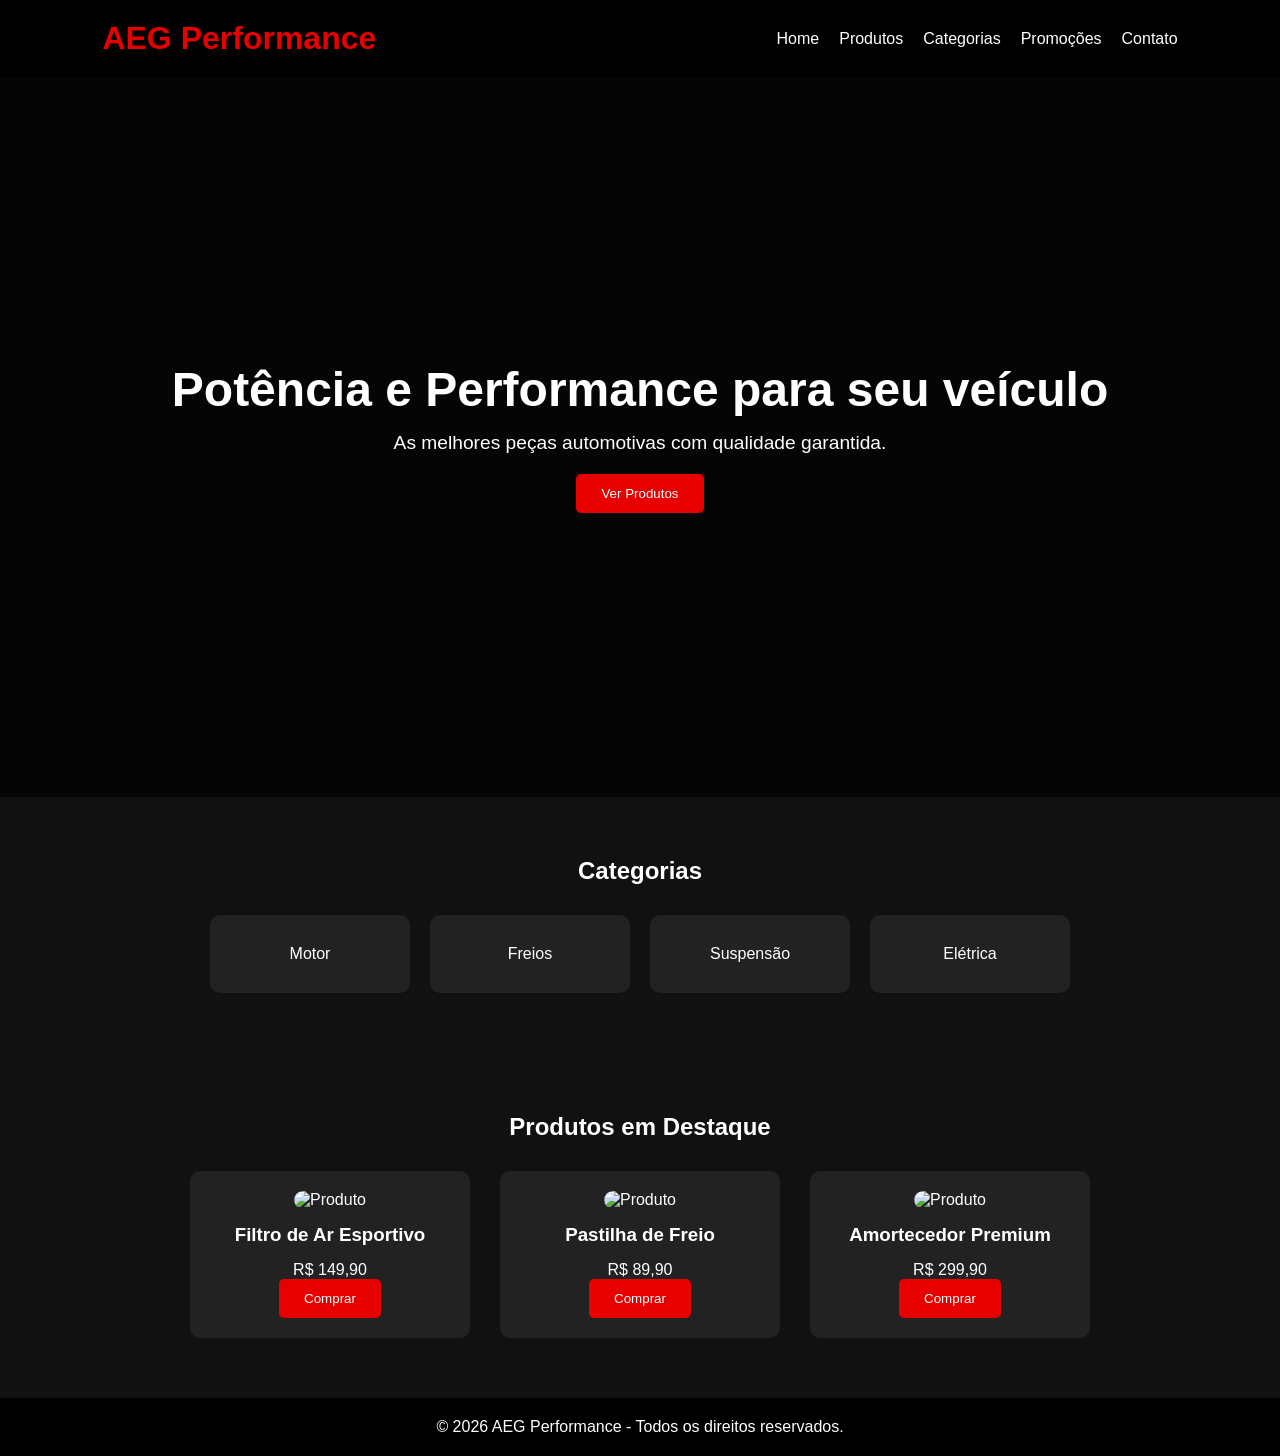
==== index.html @ c1ceb8bd "Primeira versão do site AEG perfomance" ====
<!DOCTYPE html>
<html lang="pt-BR">

<head>
    <meta charset="UTF-8">
    <meta name="viewport" content="width=device-width, initial-scale=1.0">
    <title>AEG Performance</title>

    <link rel="stylesheet" href="css/style.css">
</head>

<body>

    <!-- Cabeçalho -->
    <header>
        <div class="logo">
            <h1>AEG Performance</h1>
        </div>

        <nav>
            <ul>
                <li><a href="#">Home</a></li>
                <li><a href="#">Produtos</a></li>
                <li><a href="#">Categorias</a></li>
                <li><a href="#">Promoções</a></li>
                <li><a href="#">Contato</a></li>
            </ul>
        </nav>
    </header>

    <!-- Banner -->
    <section class="banner">
        <div class="banner-content">
            <h2>Potência e Performance para seu veículo</h2>
            <p>As melhores peças automotivas com qualidade garantida.</p>
            <button>Ver Produtos</button>
        </div>
    </section>

    <!-- Categorias -->
    <section class="categorias">
        <h2>Categorias</h2>

        <div class="cards">
            <div class="card">Motor</div>
            <div class="card">Freios</div>
            <div class="card">Suspensão</div>
            <div class="card">Elétrica</div>
        </div>
    </section>

    <!-- Produtos -->
    <section class="produtos">
        <h2>Produtos em Destaque</h2>

        <div class="produtos-grid">

            <div class="produto">
                <img src="https://via.placeholder.com/250" alt="Produto">
                <h3>Filtro de Ar Esportivo</h3>
                <p>R$ 149,90</p>
                <button>Comprar</button>
            </div>

            <div class="produto">
                <img src="https://via.placeholder.com/250" alt="Produto">
                <h3>Pastilha de Freio</h3>
                <p>R$ 89,90</p>
                <button>Comprar</button>
            </div>

            <div class="produto">
                <img src="https://via.placeholder.com/250" alt="Produto">
                <h3>Amortecedor Premium</h3>
                <p>R$ 299,90</p>
                <button>Comprar</button>
            </div>

        </div>
    </section>

    <!-- Rodapé -->
    <footer>
        <p>&copy; 2026 AEG Performance - Todos os direitos reservados.</p>
    </footer>

    <script src="js/script.js"></script>

</body>

</html>
---- css/style.css ----
*{
    margin:0;
    padding:0;
    box-sizing:border-box;
}

body{
    font-family:Arial, Helvetica, sans-serif;
    background:#111;
    color:#fff;
}

header{
    display:flex;
    justify-content:space-between;
    align-items:center;
    padding:20px 8%;
    background:#000;
}

.logo h1{
    color:#e60000;
}

nav ul{
    display:flex;
    list-style:none;
    gap:20px;
}

nav a{
    color:white;
    text-decoration:none;
    transition:0.3s;
}

nav a:hover{
    color:#e60000;
}

.banner{
    height:80vh;
    display:flex;
    justify-content:center;
    align-items:center;
    text-align:center;

    background:
    linear-gradient(rgba(0,0,0,.7),
    rgba(0,0,0,.7)),
    url('https://images.unsplash.com/photo-1492144534655-ae79c964c9d7?w=1600');
    
    background-size:cover;
    background-position:center;
}

.banner-content h2{
    font-size:3rem;
    margin-bottom:15px;
}

.banner-content p{
    font-size:1.2rem;
    margin-bottom:20px;
}

button{
    padding:12px 25px;
    border:none;
    background:#e60000;
    color:white;
    cursor:pointer;
    border-radius:5px;
    transition:0.3s;
}

button:hover{
    background:#ff2d2d;
}

.categorias,
.produtos{
    padding:60px 8%;
}

.categorias h2,
.produtos h2{
    text-align:center;
    margin-bottom:30px;
}

.cards{
    display:flex;
    gap:20px;
    justify-content:center;
    flex-wrap:wrap;
}

.card{
    background:#222;
    padding:30px;
    width:200px;
    text-align:center;
    border-radius:10px;
}

.produtos-grid{
    display:flex;
    gap:30px;
    justify-content:center;
    flex-wrap:wrap;
}

.produto{
    background:#222;
    padding:20px;
    border-radius:10px;
    width:280px;
    text-align:center;
}

.produto img{
    width:100%;
    border-radius:10px;
}

.produto h3{
    margin:15px 0;
}

footer{
    text-align:center;
    padding:20px;
    background:#000;
}
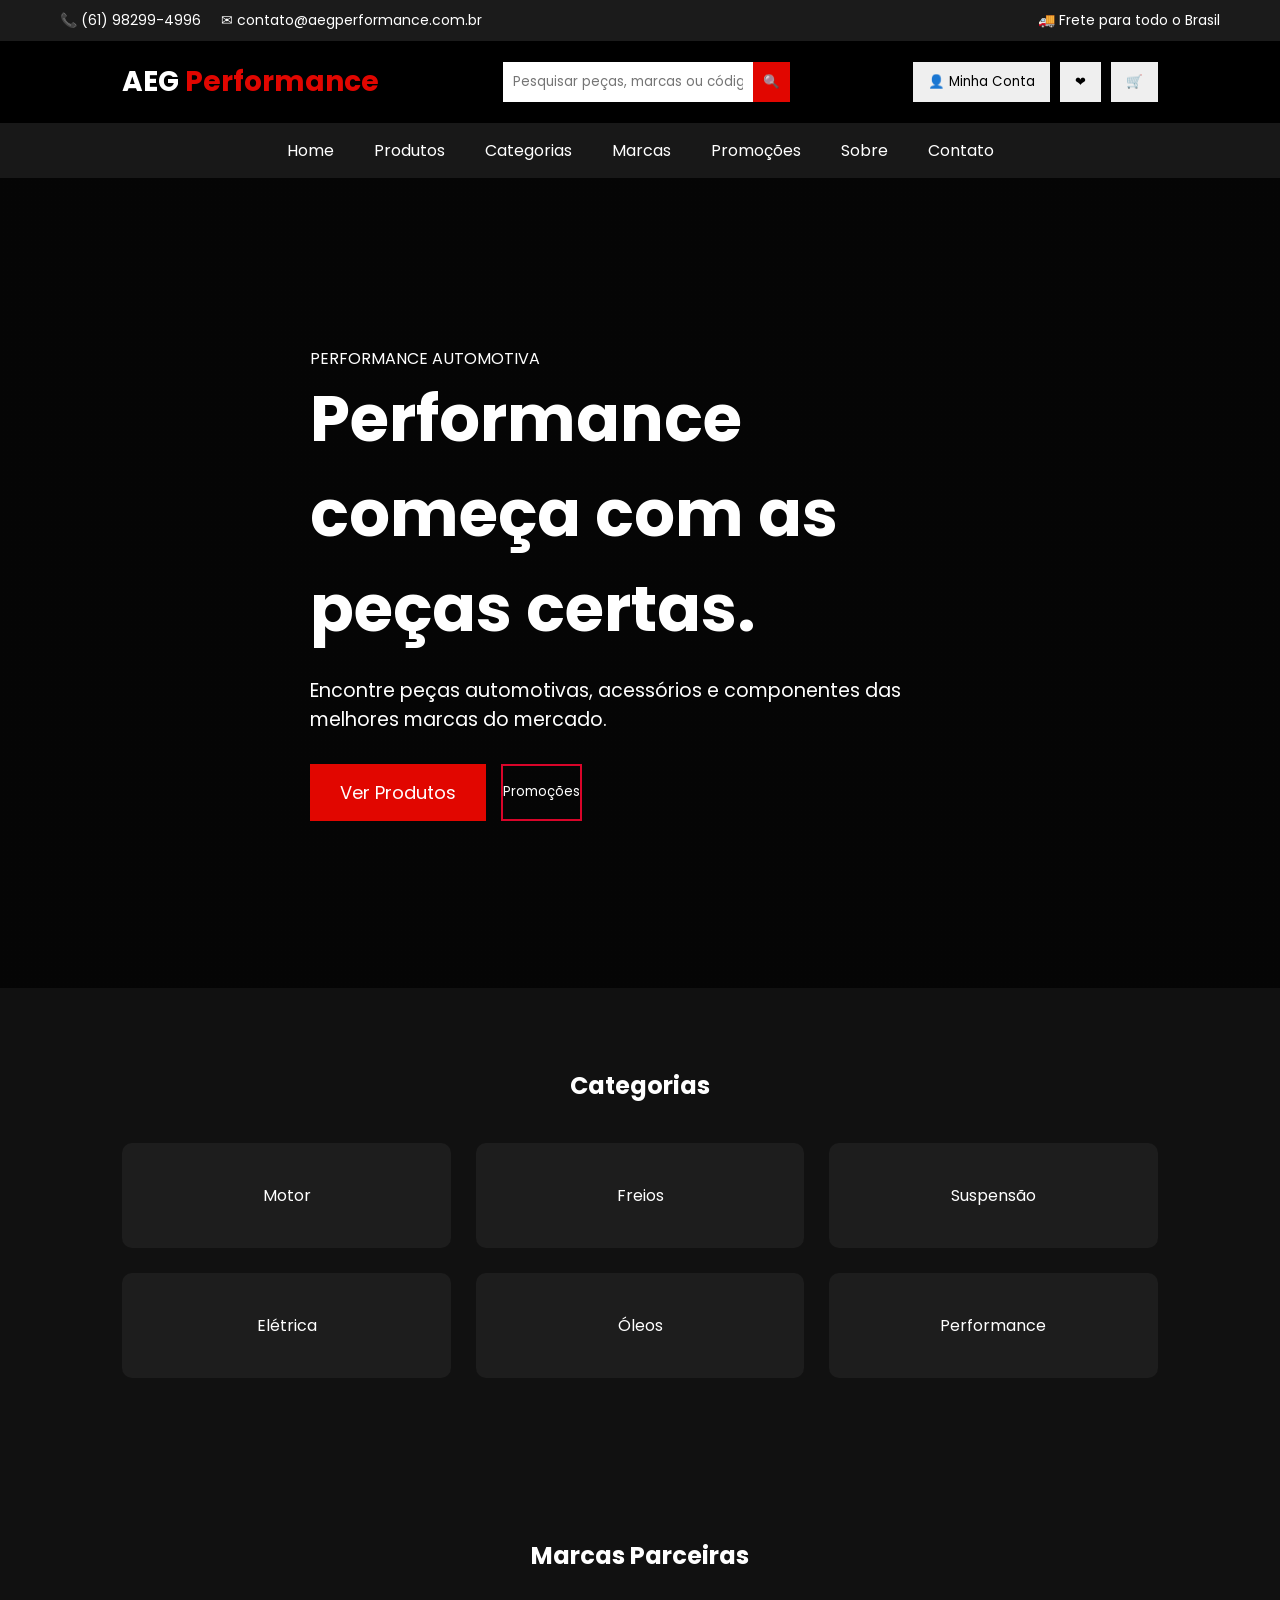
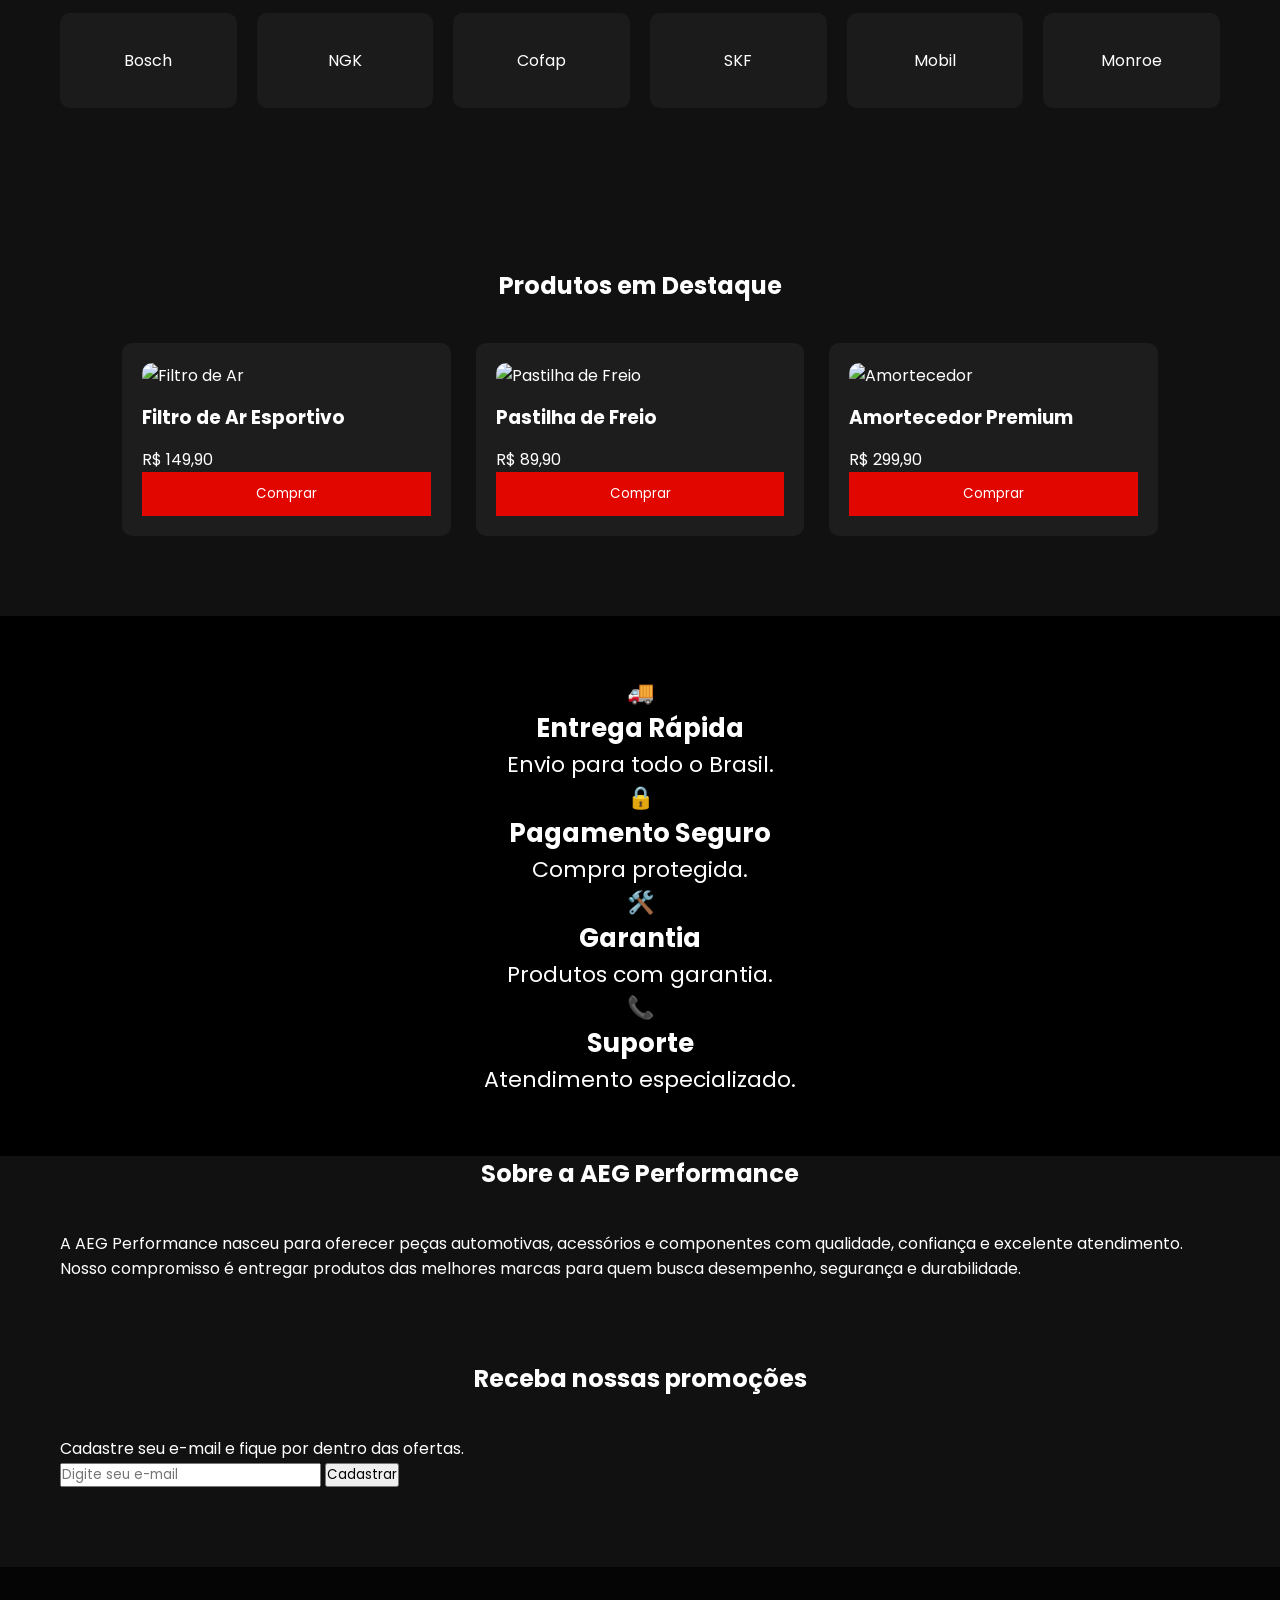
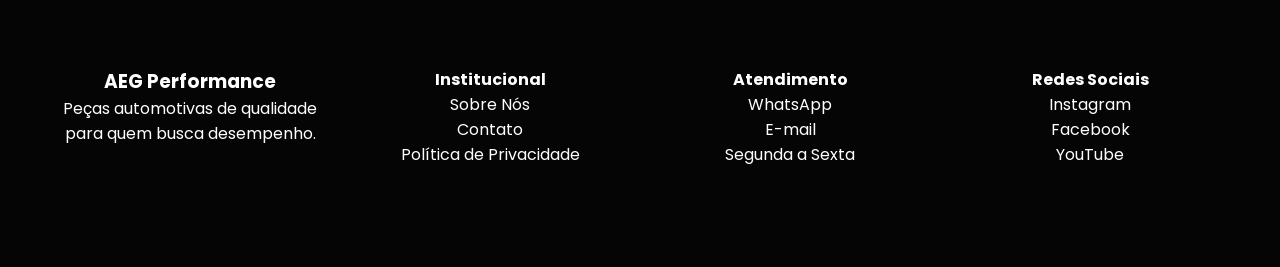
==== commit fcf6bc12: "Cria layout profissional da página inicial" ====
--- a/index.html
+++ b/index.html
@@ -4,84 +4,409 @@
 <head>
     <meta charset="UTF-8">
     <meta name="viewport" content="width=device-width, initial-scale=1.0">
+
     <title>AEG Performance</title>
 
     <link rel="stylesheet" href="css/style.css">
+
+    <!-- Fonte -->
+    <link rel="preconnect" href="https://fonts.googleapis.com">
+    <link rel="preconnect" href="https://fonts.gstatic.com" crossorigin>
+    <link href="https://fonts.googleapis.com/css2?family=Poppins:wght@300;400;500;600;700&display=swap"
+        rel="stylesheet">
 </head>
 
 <body>
 
-    <!-- Cabeçalho -->
+    <!-- ================= TOP BAR ================= -->
+
+    <div class="top-bar">
+
+        <div class="container">
+
+            <div class="top-left">
+                <span>📞 (61) 98299-4996</span>
+                <span>✉ contato@aegperformance.com.br</span>
+            </div>
+
+            <div class="top-right">
+                <span>🚚 Frete para todo o Brasil</span>
+            </div>
+
+        </div>
+
+    </div>
+
+    <!-- ================= HEADER ================= -->
+
     <header>
-        <div class="logo">
-            <h1>AEG Performance</h1>
-        </div>
-
-        <nav>
+
+        <div class="container header-content">
+
+            <div class="logo">
+                AEG <span>Performance</span>
+            </div>
+
+            <div class="search-box">
+
+                <input type="text" placeholder="Pesquisar peças, marcas ou códigos...">
+
+                <button>🔍</button>
+
+            </div>
+
+            <div class="actions">
+
+                <button class="login">
+                    👤 Minha Conta
+                </button>
+
+                <button class="favorites">
+                    ❤
+                </button>
+
+                <button class="cart">
+                    🛒
+                </button>
+
+            </div>
+
+        </div>
+
+    </header>
+
+    <!-- ================= MENU ================= -->
+
+    <nav class="navbar">
+
+        <div class="container">
+
             <ul>
+
                 <li><a href="#">Home</a></li>
                 <li><a href="#">Produtos</a></li>
                 <li><a href="#">Categorias</a></li>
+                <li><a href="#">Marcas</a></li>
                 <li><a href="#">Promoções</a></li>
+                <li><a href="#">Sobre</a></li>
                 <li><a href="#">Contato</a></li>
+
             </ul>
-        </nav>
-    </header>
-
-    <!-- Banner -->
-    <section class="banner">
-        <div class="banner-content">
-            <h2>Potência e Performance para seu veículo</h2>
-            <p>As melhores peças automotivas com qualidade garantida.</p>
-            <button>Ver Produtos</button>
-        </div>
-    </section>
-
-    <!-- Categorias -->
-    <section class="categorias">
-        <h2>Categorias</h2>
-
-        <div class="cards">
-            <div class="card">Motor</div>
-            <div class="card">Freios</div>
-            <div class="card">Suspensão</div>
-            <div class="card">Elétrica</div>
-        </div>
-    </section>
-
-    <!-- Produtos -->
-    <section class="produtos">
-        <h2>Produtos em Destaque</h2>
-
-        <div class="produtos-grid">
-
-            <div class="produto">
-                <img src="https://via.placeholder.com/250" alt="Produto">
-                <h3>Filtro de Ar Esportivo</h3>
-                <p>R$ 149,90</p>
-                <button>Comprar</button>
-            </div>
-
-            <div class="produto">
-                <img src="https://via.placeholder.com/250" alt="Produto">
-                <h3>Pastilha de Freio</h3>
-                <p>R$ 89,90</p>
-                <button>Comprar</button>
-            </div>
-
-            <div class="produto">
-                <img src="https://via.placeholder.com/250" alt="Produto">
-                <h3>Amortecedor Premium</h3>
-                <p>R$ 299,90</p>
-                <button>Comprar</button>
-            </div>
-
-        </div>
-    </section>
-
-    <!-- Rodapé -->
+
+        </div>
+
+    </nav>
+
+    <!-- ================= HERO ================= -->
+
+    <section class="hero">
+
+        <div class="container hero-content">
+
+            <span class="tag">
+                PERFORMANCE AUTOMOTIVA
+            </span>
+
+            <h1>
+                Performance começa com as peças certas.
+            </h1>
+
+            <p>
+
+                Encontre peças automotivas, acessórios e componentes
+                das melhores marcas do mercado.
+
+            </p>
+
+            <div class="hero-buttons">
+
+                <button class="btn-primary">
+                    Ver Produtos
+                </button>
+
+                <button class="btn-secondary">
+                    Promoções
+                </button>
+
+            </div>
+
+        </div>
+
+    </section>
+
+    <!-- ================= CATEGORIAS ================= -->
+
+    <section class="categories">
+
+        <div class="container">
+
+            <h2>Categorias</h2>
+
+            <div class="category-grid">
+
+                <div class="category-card">Motor</div>
+
+                <div class="category-card">Freios</div>
+
+                <div class="category-card">Suspensão</div>
+
+                <div class="category-card">Elétrica</div>
+
+                <div class="category-card">Óleos</div>
+
+                <div class="category-card">Performance</div>
+
+            </div>
+
+        </div>
+
+    </section>
+
+    <!-- ================= MARCAS ================= -->
+
+    <section class="brands">
+
+        <div class="container">
+
+            <h2>Marcas Parceiras</h2>
+
+            <div class="brand-grid">
+
+                <div class="brand">Bosch</div>
+
+                <div class="brand">NGK</div>
+
+                <div class="brand">Cofap</div>
+
+                <div class="brand">SKF</div>
+
+                <div class="brand">Mobil</div>
+
+                <div class="brand">Monroe</div>
+
+            </div>
+
+        </div>
+
+    </section>
+
+    <!-- ================= PRODUTOS ================= -->
+
+    <section class="products">
+
+        <div class="container">
+
+            <h2>Produtos em Destaque</h2>
+
+            <div class="product-grid">
+
+                <div class="product-card">
+
+                    <img src="img/products/filtro-ar.jpg" alt="Filtro de Ar">
+
+                    <h3>Filtro de Ar Esportivo</h3>
+
+                    <p class="price">
+                        R$ 149,90
+                    </p>
+
+                    <button>
+                        Comprar
+                    </button>
+
+                </div>
+
+                <div class="product-card">
+
+                    <img src="img/products/pastilha-freio.jpg" alt="Pastilha de Freio">
+
+                    <h3>Pastilha de Freio</h3>
+
+                    <p class="price">
+                        R$ 89,90
+                    </p>
+
+                    <button>
+                        Comprar
+                    </button>
+
+                </div>
+
+                <div class="product-card">
+
+                    <img src="img/products/amortecedor.jpg" alt="Amortecedor">
+
+                    <h3>Amortecedor Premium</h3>
+
+                    <p class="price">
+                        R$ 299,90
+                    </p>
+
+                    <button>
+                        Comprar
+                    </button>
+
+                </div>
+
+            </div>
+
+        </div>
+
+    </section>
+
+    <!-- ================= BENEFÍCIOS ================= -->
+
+    <section class="benefits">
+
+        <div class="container">
+
+            <div class="benefit">
+
+                🚚
+
+                <h3>Entrega Rápida</h3>
+
+                <p>Envio para todo o Brasil.</p>
+
+            </div>
+
+            <div class="benefit">
+
+                🔒
+
+                <h3>Pagamento Seguro</h3>
+
+                <p>Compra protegida.</p>
+
+            </div>
+
+            <div class="benefit">
+
+                🛠️
+
+                <h3>Garantia</h3>
+
+                <p>Produtos com garantia.</p>
+
+            </div>
+
+            <div class="benefit">
+
+                📞
+
+                <h3>Suporte</h3>
+
+                <p>Atendimento especializado.</p>
+
+            </div>
+
+        </div>
+
+    </section>
+
+    <!-- ================= SOBRE ================= -->
+
+    <section class="sobre">
+
+        <div class="container">
+
+            <h2>Sobre a AEG Performance</h2>
+
+            <p>
+
+                A AEG Performance nasceu para oferecer peças automotivas,
+                acessórios e componentes com qualidade, confiança e excelente
+                atendimento. Nosso compromisso é entregar produtos das melhores
+                marcas para quem busca desempenho, segurança e durabilidade.
+
+            </p>
+
+        </div>
+
+    </section>
+
+    <!-- ================= NEWSLETTER ================= -->
+
+    <section class="newsletter">
+
+        <div class="container">
+
+            <h2>Receba nossas promoções</h2>
+
+            <p>
+
+                Cadastre seu e-mail e fique por dentro das ofertas.
+
+            </p>
+
+            <form>
+
+                <input type="email" placeholder="Digite seu e-mail">
+
+                <button>
+                    Cadastrar
+                </button>
+
+            </form>
+
+        </div>
+
+    </section>
+
+    <!-- ================= FOOTER ================= -->
+
     <footer>
-        <p>&copy; 2026 AEG Performance - Todos os direitos reservados.</p>
+
+        <div class="container footer-grid">
+
+            <div>
+
+                <h3>AEG Performance</h3>
+
+                <p>
+                    Peças automotivas de qualidade para quem busca desempenho.
+                </p>
+
+            </div>
+
+            <div>
+
+                <h4>Institucional</h4>
+
+                <p>Sobre Nós</p>
+
+                <p>Contato</p>
+
+                <p>Política de Privacidade</p>
+
+            </div>
+
+            <div>
+
+                <h4>Atendimento</h4>
+
+                <p>WhatsApp</p>
+
+                <p>E-mail</p>
+
+                <p>Segunda a Sexta</p>
+
+            </div>
+
+            <div>
+
+                <h4>Redes Sociais</h4>
+
+                <p>Instagram</p>
+
+                <p>Facebook</p>
+
+                <p>YouTube</p>
+
+            </div>
+
+        </div>
+
     </footer>
 
     <script src="js/script.js"></script>
--- a/css/style.css
+++ b/css/style.css
@@ -1,135 +1,276 @@
-*{
-    margin:0;
-    padding:0;
-    box-sizing:border-box;
-}
-
-body{
-    font-family:Arial, Helvetica, sans-serif;
-    background:#111;
+.container{
+    width:100%;
+    max-width:1200px;
+    margin:0 auto;
+    padding:0 20px;
+}
+
+.top-bar{
+    background:#1b1b1b;
     color:#fff;
-}
-
-header{
+    font-size:14px;
+}
+
+.top-bar .container{
     display:flex;
     justify-content:space-between;
     align-items:center;
-    padding:20px 8%;
-    background:#000;
-}
-
-.logo h1{
-    color:#e60000;
-}
-
-nav ul{
-    display:flex;
+    padding:10px 20px;
+}
+
+.top-left,
+.top-right{
+    display:flex;
+    gap:20px;
+}
+
+.header-content{
+    display:flex;
+    justify-content:space-between;
+    align-items:center;
+}
+
+.navbar{
+    background:#181818;
+}
+
+.navbar ul{
+    display:flex;
+    justify-content:center;
     list-style:none;
+    gap:40px;
+    padding:15px 0;
+}
+
+.navbar a{
+    color:#fff;
+    text-decoration:none;
+    transition:.3s;
+}
+
+.navbar a:hover{
+    color:#d90429;
+}
+
+.hero-buttons{
+    display:flex;
+    gap:15px;
+    margin-top:30px;
+}
+
+.btn-secondary{
+    background:transparent;
+    border:2px solid #d90429;
+    color:#fff;
+}
+
+.brands,
+.newsletter{
+    padding:80px 20px;
+}
+
+.brand-grid{
+    display:grid;
+    grid-template-columns:repeat(auto-fit,minmax(150px,1fr));
     gap:20px;
 }
 
-nav a{
-    color:white;
-    text-decoration:none;
-    transition:0.3s;
-}
-
-nav a:hover{
-    color:#e60000;
-}
-
-.banner{
-    height:80vh;
-    display:flex;
-    justify-content:center;
-    align-items:center;
-    text-align:center;
-
-    background:
-    linear-gradient(rgba(0,0,0,.7),
-    rgba(0,0,0,.7)),
-    url('https://images.unsplash.com/photo-1492144534655-ae79c964c9d7?w=1600');
-    
-    background-size:cover;
-    background-position:center;
-}
-
-.banner-content h2{
-    font-size:3rem;
-    margin-bottom:15px;
-}
-
-.banner-content p{
-    font-size:1.2rem;
-    margin-bottom:20px;
-}
-
-button{
-    padding:12px 25px;
-    border:none;
-    background:#e60000;
-    color:white;
-    cursor:pointer;
-    border-radius:5px;
-    transition:0.3s;
-}
-
-button:hover{
-    background:#ff2d2d;
-}
-
-.categorias,
-.produtos{
-    padding:60px 8%;
-}
-
-.categorias h2,
-.produtos h2{
-    text-align:center;
-    margin-bottom:30px;
-}
-
-.cards{
-    display:flex;
-    gap:20px;
-    justify-content:center;
-    flex-wrap:wrap;
-}
-
-.card{
-    background:#222;
-    padding:30px;
-    width:200px;
+.brand{
+    background:#1b1b1b;
+    padding:35px;
     text-align:center;
     border-radius:10px;
-}
-
-.produtos-grid{
-    display:flex;
-    gap:30px;
-    justify-content:center;
-    flex-wrap:wrap;
-}
-
-.produto{
-    background:#222;
-    padding:20px;
-    border-radius:10px;
-    width:280px;
-    text-align:center;
-}
-
-.produto img{
-    width:100%;
-    border-radius:10px;
-}
-
-.produto h3{
-    margin:15px 0;
+    transition:.3s;
+}
+
+.brand:hover{
+    transform:translateY(-5px);
+}
+
+.footer-grid{
+    display:grid;
+    grid-template-columns:repeat(auto-fit,minmax(220px,1fr));
+    gap:40px;
+    padding:60px 20px;
+}
+
+*{
+margin:0;
+padding:0;
+box-sizing:border-box;
+font-family:'Poppins',sans-serif;
+}
+
+body{
+background:#111;
+color:#fff;
+}
+
+header{
+display:flex;
+justify-content:space-between;
+align-items:center;
+padding:20px 8%;
+background:#000;
+position:sticky;
+top:0;
+z-index:1000;
+}
+
+.logo{
+font-size:28px;
+font-weight:700;
+}
+
+.logo span{
+color:#e10600;
+}
+
+.search-box{
+display:flex;
+}
+
+.search-box input{
+padding:10px;
+width:250px;
+border:none;
+outline:none;
+}
+
+.search-box button{
+padding:10px;
+background:#e10600;
+border:none;
+cursor:pointer;
+}
+
+nav ul{
+display:flex;
+list-style:none;
+gap:25px;
+}
+
+nav a{
+color:white;
+text-decoration:none;
+}
+
+.actions{
+display:flex;
+gap:10px;
+}
+
+.actions button{
+padding:10px 15px;
+border:none;
+cursor:pointer;
+}
+
+.hero{
+height:90vh;
+display:flex;
+align-items:center;
+padding:0 8%;
+
+background:
+linear-gradient(rgba(0,0,0,.7),rgba(0,0,0,.7)),
+url('https://images.unsplash.com/photo-1503376780353-7e6692767b70?w=1600');
+
+background-size:cover;
+background-position:center;
+}
+
+.hero-content{
+max-width:700px;
+}
+
+.hero h1{
+font-size:4rem;
+margin-bottom:20px;
+}
+
+.hero p{
+font-size:1.2rem;
+margin-bottom:30px;
+}
+
+.btn-primary{
+background:#e10600;
+padding:15px 30px;
+border:none;
+cursor:pointer;
+color:white;
+font-size:18px;
+}
+
+.categories,
+.products{
+padding:80px 8%;
+}
+
+h2{
+text-align:center;
+margin-bottom:40px;
+}
+
+.category-grid,
+.product-grid{
+display:grid;
+grid-template-columns:repeat(auto-fit,minmax(250px,1fr));
+gap:25px;
+}
+
+.category-card{
+background:#1d1d1d;
+padding:40px;
+text-align:center;
+border-radius:10px;
+transition:.3s;
+}
+
+.category-card:hover{
+transform:translateY(-5px);
+}
+
+.product-card{
+background:#1d1d1d;
+padding:20px;
+border-radius:10px;
+}
+
+.product-card img{
+width:100%;
+border-radius:10px;
+}
+
+.product-card h3{
+margin:15px 0;
+}
+
+.product-card button{
+width:100%;
+padding:12px;
+background:#e10600;
+border:none;
+color:white;
+cursor:pointer;
+}
+
+.benefits{
+padding:60px 8%;
+display:grid;
+grid-template-columns:repeat(auto-fit,minmax(200px,1fr));
+gap:20px;
+text-align:center;
+background:#000;
+}
+
+.benefit{
+font-size:22px;
 }
 
 footer{
-    text-align:center;
-    padding:20px;
-    background:#000;
+padding:40px;
+text-align:center;
+background:#050505;
 }
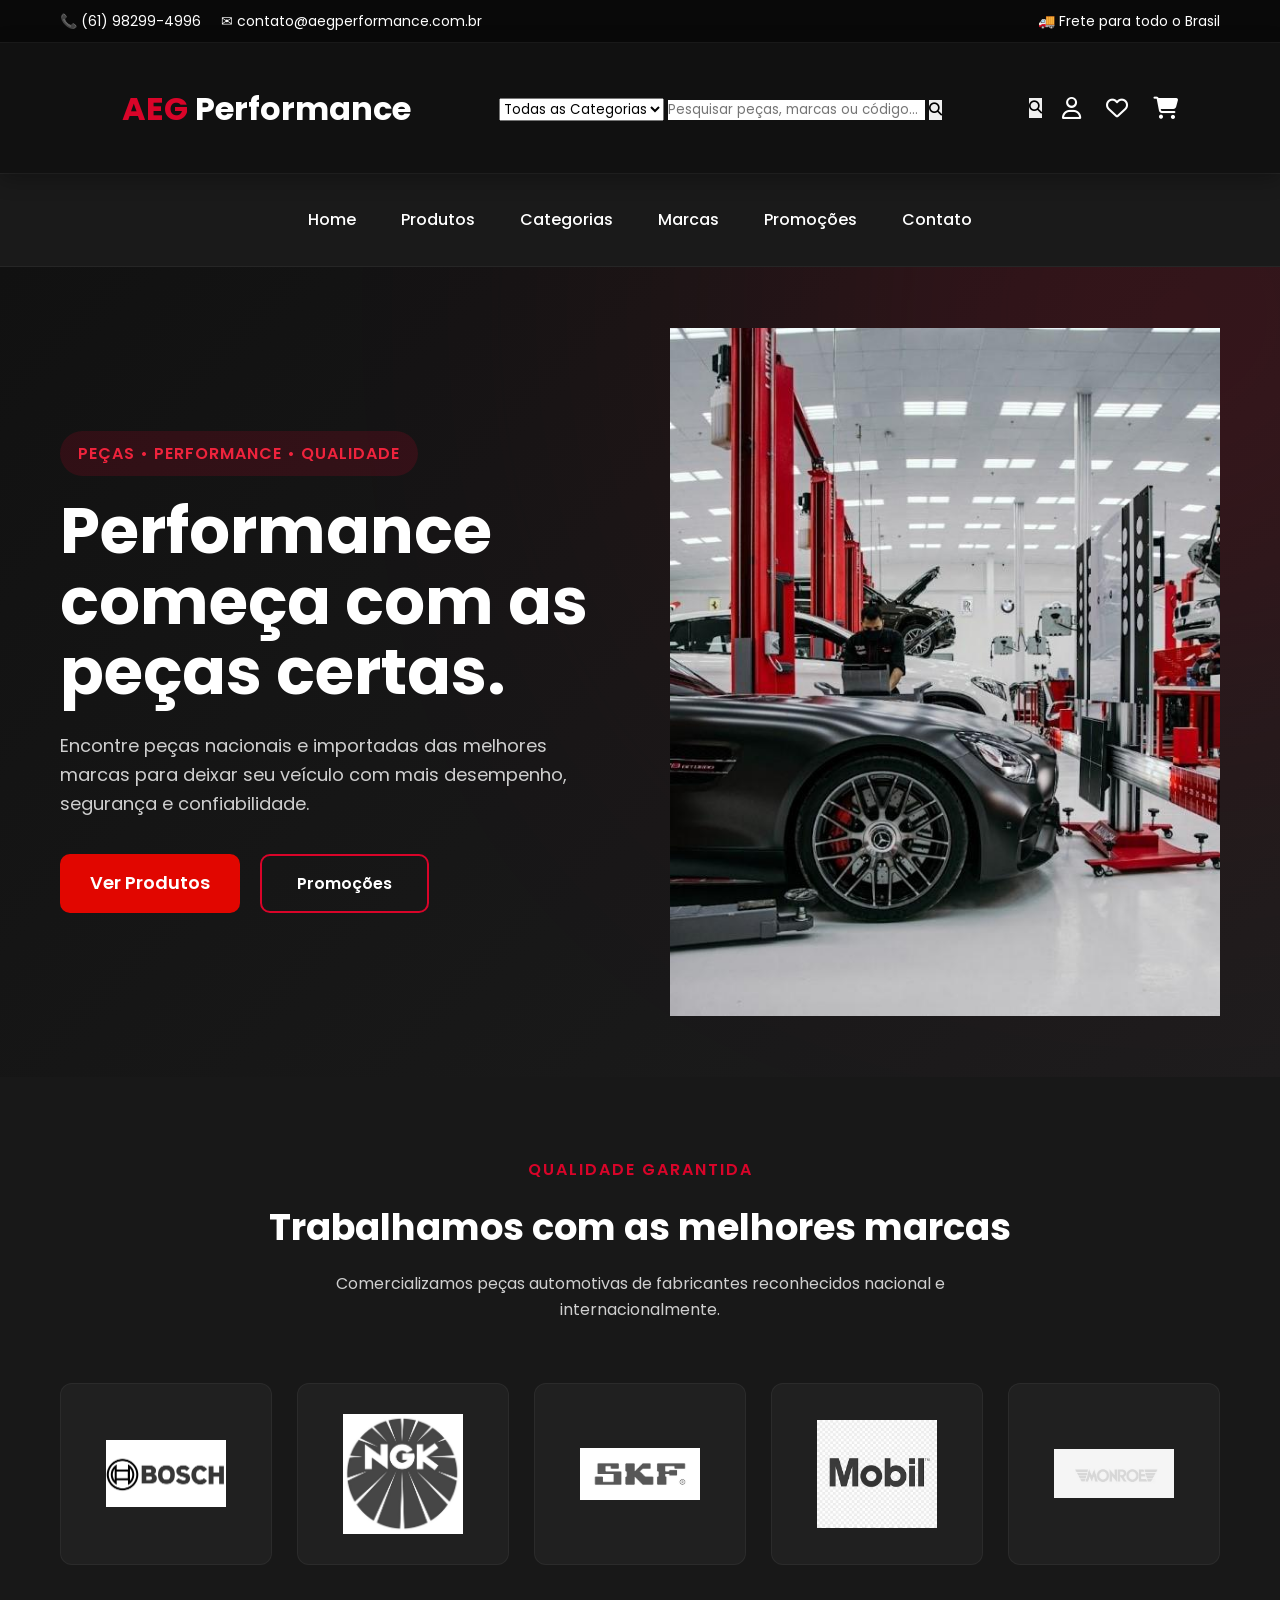
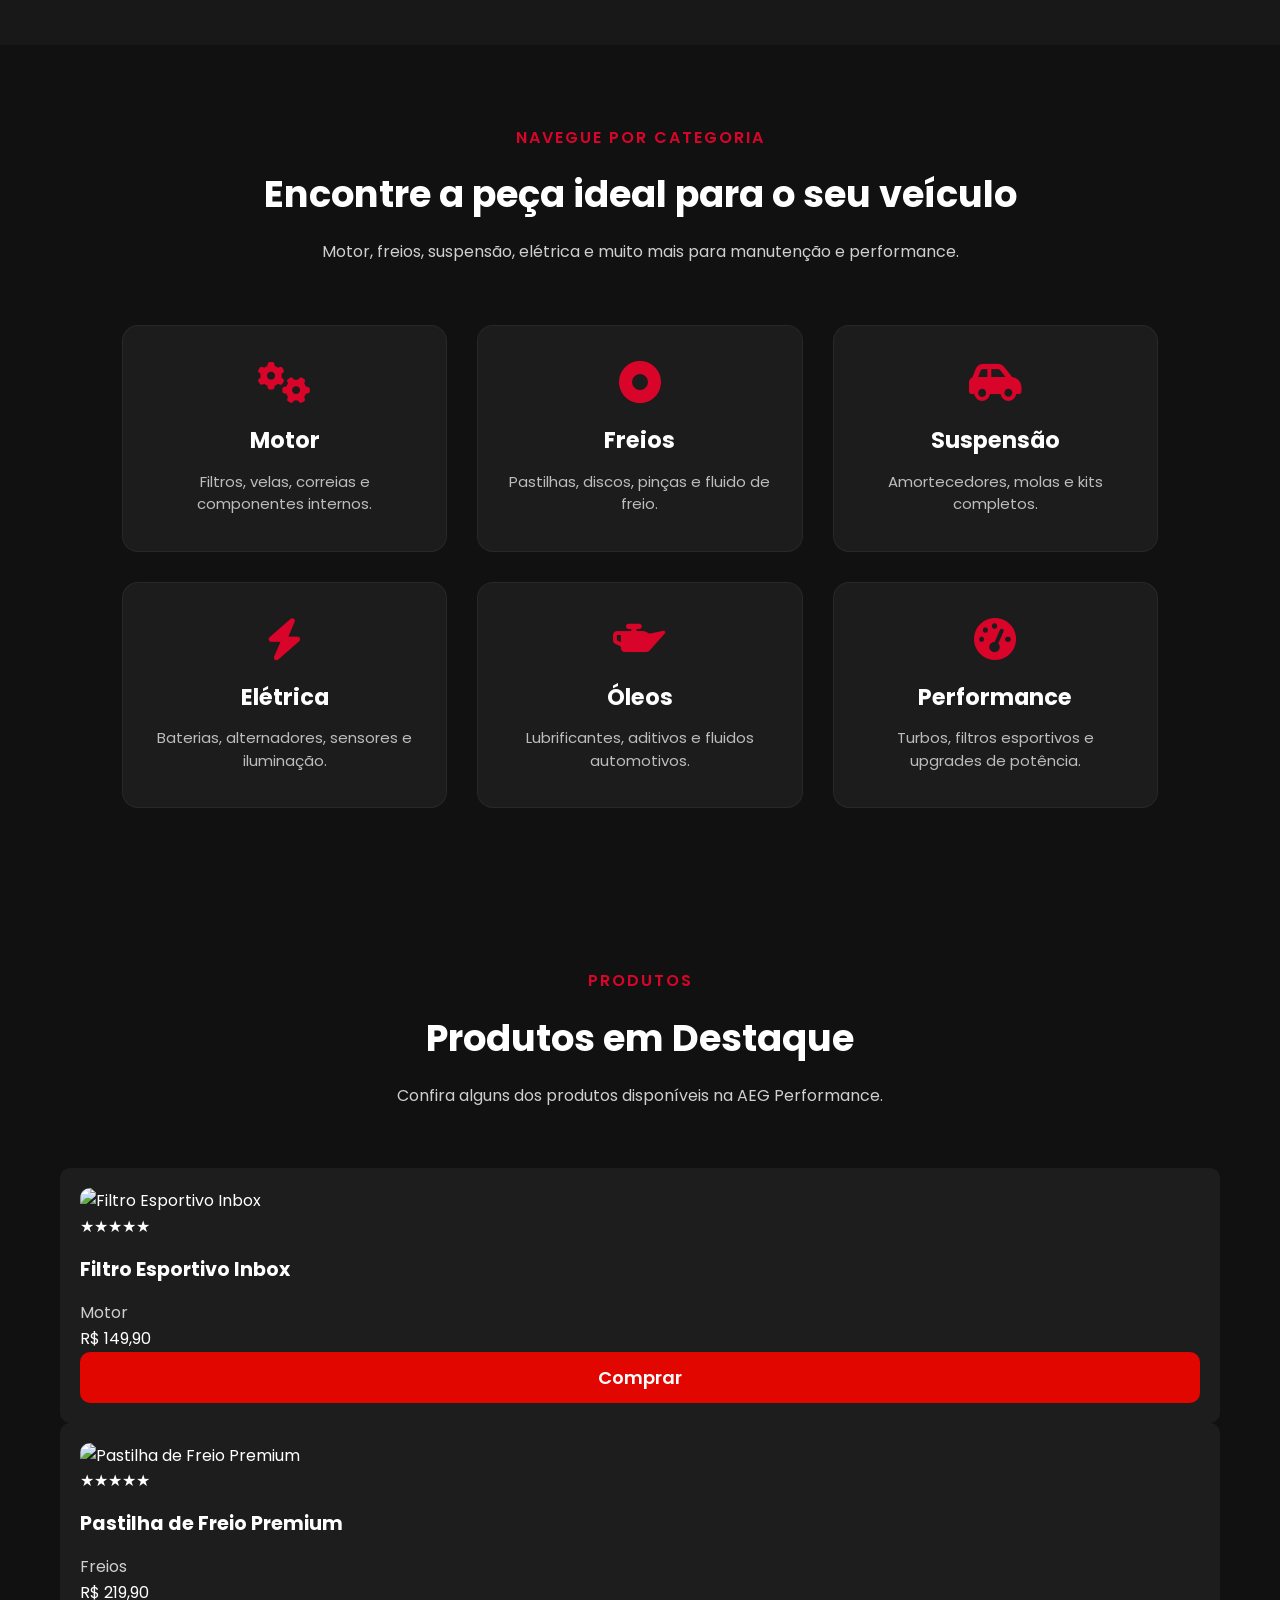
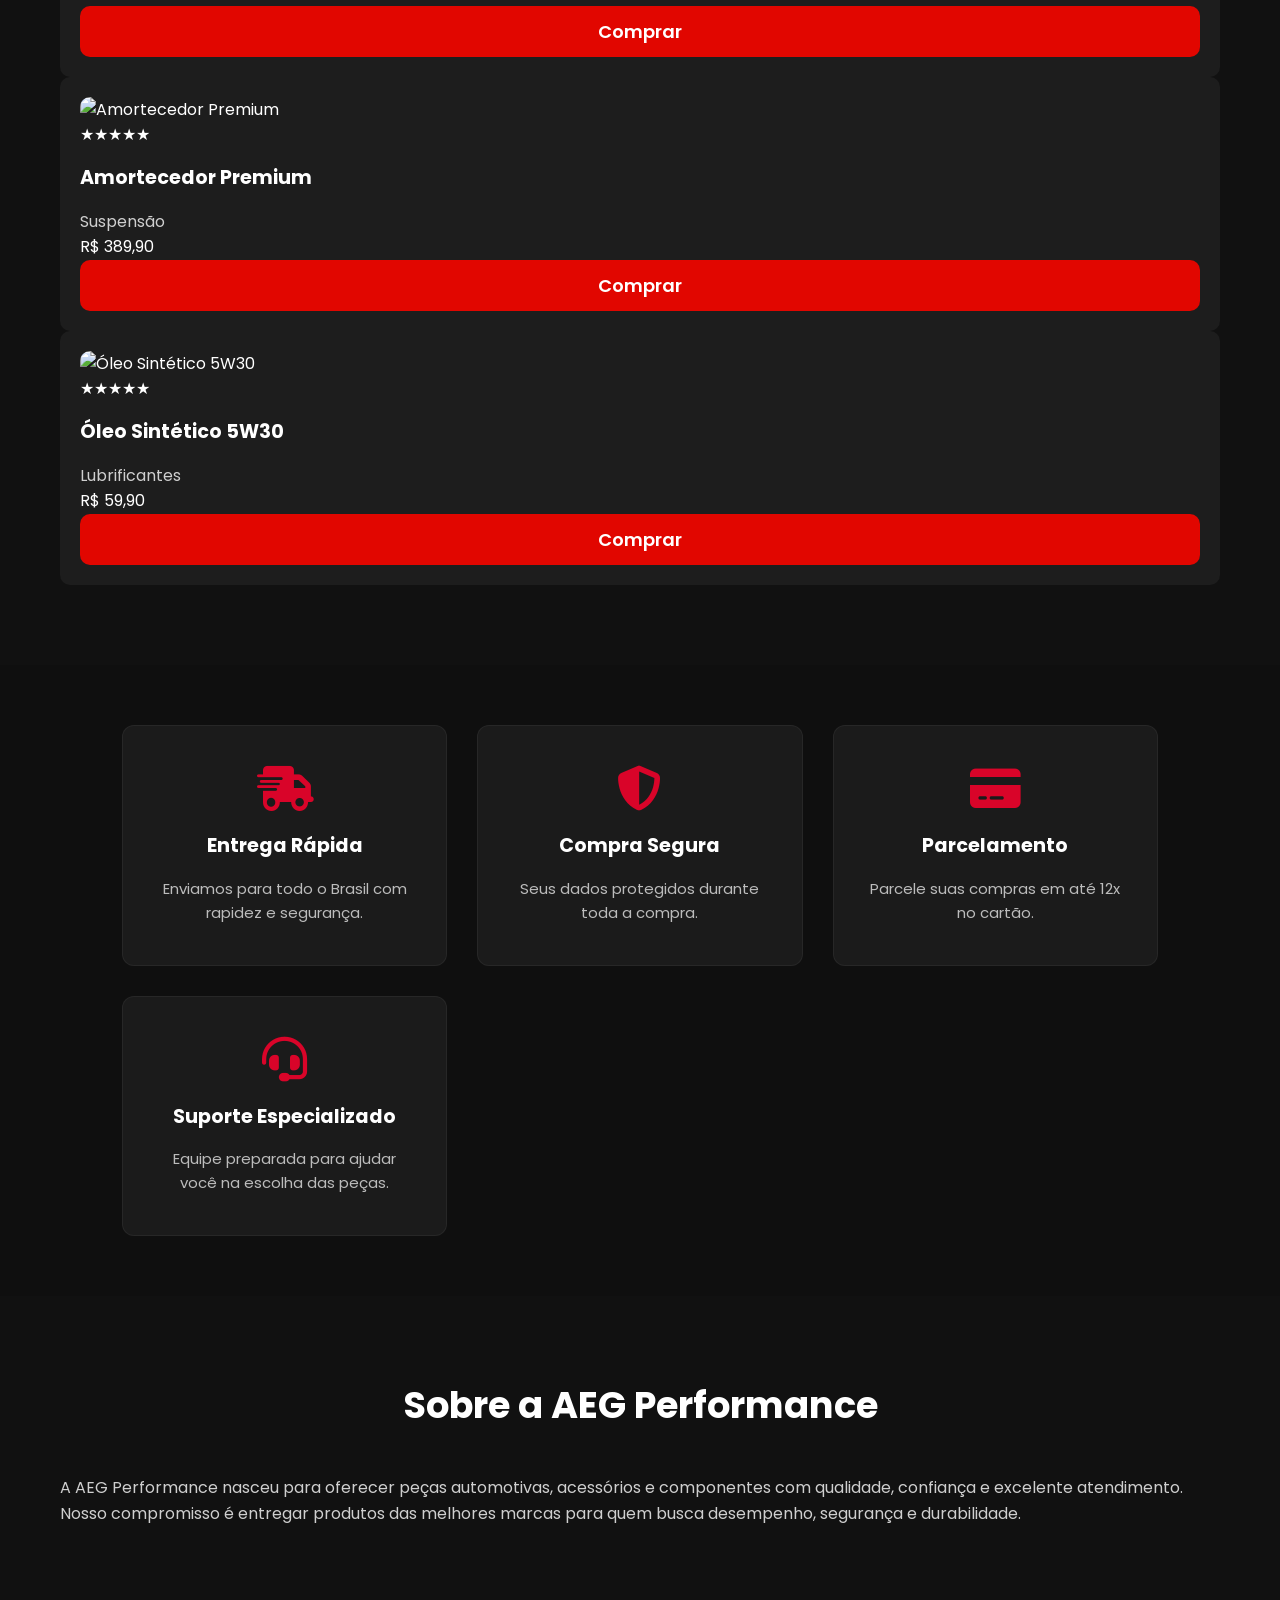
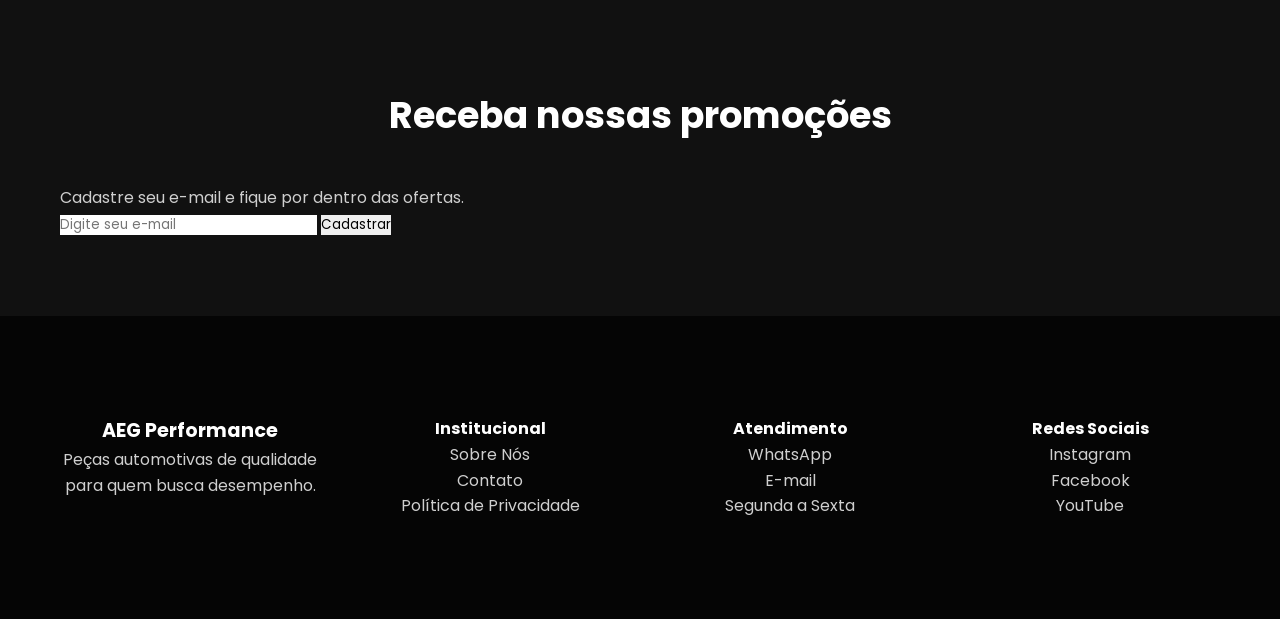
==== commit 30f51dee: "feat:implement admin product management" ====
--- a/index.html
+++ b/index.html
@@ -1,5 +1,9 @@
 <!DOCTYPE html>
 <html lang="pt-BR">
+    
+
+<link rel="stylesheet"
+href="https://cdnjs.cloudflare.com/ajax/libs/font-awesome/6.7.2/css/all.min.css">
 
 <head>
     <meta charset="UTF-8">
@@ -8,12 +12,17 @@
     <title>AEG Performance</title>
 
     <link rel="stylesheet" href="css/style.css">
+    <link rel="stylesheet" href="css/header.css">
+    <link rel="stylesheet" href="css/home.css">
+    <link rel="stylesheet" href="css/footer.css">
+    <link rel="stylesheet" href="css/responsive.css">
 
     <!-- Fonte -->
     <link rel="preconnect" href="https://fonts.googleapis.com">
     <link rel="preconnect" href="https://fonts.gstatic.com" crossorigin>
     <link href="https://fonts.googleapis.com/css2?family=Poppins:wght@300;400;500;600;700&display=swap"
         rel="stylesheet">
+    <link rel="stylesheet" href="https://cdnjs.cloudflare.com/ajax/libs/font-awesome/6.7.2/css/all.min.css">
 </head>
 
 <body>
@@ -41,37 +50,64 @@
 
     <header>
 
-        <div class="container header-content">
-
-            <div class="logo">
-                AEG <span>Performance</span>
-            </div>
-
-            <div class="search-box">
-
-                <input type="text" placeholder="Pesquisar peças, marcas ou códigos...">
-
-                <button>🔍</button>
-
-            </div>
-
-            <div class="actions">
-
-                <button class="login">
-                    👤 Minha Conta
-                </button>
-
-                <button class="favorites">
-                    ❤
-                </button>
-
-                <button class="cart">
-                    🛒
-                </button>
-
-            </div>
-
-        </div>
+    <div class="container header-content">
+
+        <a href="#" class="logo">
+            <span>AEG</span> Performance
+        </a>
+
+        <div class="search-container">
+
+    <select>
+
+        <option>Todas as Categorias</option>
+        <option>Motor</option>
+        <option>Freios</option>
+        <option>Suspensão</option>
+        <option>Elétrica</option>
+        <option>Óleos</option>
+        <option>Performance</option>
+
+    </select>
+
+    <input
+        type="text"
+        placeholder="Pesquisar peças, marcas ou código..."
+    >
+
+    <button>
+
+        <i class="fa-solid fa-magnifying-glass"></i>
+
+    </button>
+
+</div>
+
+            <button>
+                <i class="fas fa-search"></i>
+            </button>
+
+        </div>
+
+        <div class="header-icons">
+
+            <a href="#">
+                <i class="far fa-user"></i>
+            </a>
+
+            <a href="#">
+                <i class="far fa-heart"></i>
+            </a>
+
+            <a href="#">
+                <i class="fas fa-shopping-cart"></i>
+            </a>
+
+        </div>
+
+    </div>
+    
+
 
     </header>
 
@@ -79,32 +115,40 @@
 
     <nav class="navbar">
 
-        <div class="container">
-
-            <ul>
-
-                <li><a href="#">Home</a></li>
-                <li><a href="#">Produtos</a></li>
-                <li><a href="#">Categorias</a></li>
-                <li><a href="#">Marcas</a></li>
-                <li><a href="#">Promoções</a></li>
-                <li><a href="#">Sobre</a></li>
-                <li><a href="#">Contato</a></li>
-
-            </ul>
-
-        </div>
-
-    </nav>
+    <div class="container">
+
+        <ul>
+
+            <li><a href="#">Home</a></li>
+
+            <li><a href="#">Produtos</a></li>
+
+            <li><a href="#">Categorias</a></li>
+
+            <li><a href="#">Marcas</a></li>
+
+            <li><a href="#">Promoções</a></li>
+
+            <li><a href="#">Contato</a></li>
+
+        </ul>
+
+    </div>
+
+</nav>
 
     <!-- ================= HERO ================= -->
 
     <section class="hero">
 
-        <div class="container hero-content">
-
-            <span class="tag">
-                PERFORMANCE AUTOMOTIVA
+    <div class="overlay"></div>
+
+    <div class="container hero-container">
+
+        <div class="hero-text">
+
+            <span class="hero-tag">
+                PEÇAS • PERFORMANCE • QUALIDADE
             </span>
 
             <h1>
@@ -112,198 +156,216 @@
             </h1>
 
             <p>
-
-                Encontre peças automotivas, acessórios e componentes
-                das melhores marcas do mercado.
-
+                Encontre peças nacionais e importadas das melhores marcas para deixar seu veículo com mais desempenho, segurança e confiabilidade.
             </p>
 
             <div class="hero-buttons">
 
-                <button class="btn-primary">
+                <a href="#" class="btn-primary">
                     Ver Produtos
-                </button>
-
-                <button class="btn-secondary">
+                </a>
+
+                <a href="#" class="btn-secondary">
                     Promoções
-                </button>
-
-            </div>
-
-        </div>
+                </a>
+
+            </div>
+
+        </div>
+
+        <div class="hero-image">
+
+            <img src="img/banners/banner-carro.jpg" alt="Carro Esportivo">
+
+        </div>
+
+    </div>
+
+</section>
+
+<!-- ================= MARCAS ================= -->
+
+<section class="brands">
+
+    <div class="container">
+
+        <div class="section-title">
+            <span>QUALIDADE GARANTIDA</span>
+            <h2>Trabalhamos com as melhores marcas</h2>
+            <p>
+                Comercializamos peças automotivas de fabricantes reconhecidos
+                nacional e internacionalmente.
+            </p>
+        </div>
+
+        <div class="brands-grid">
+
+            <div class="brand-card">
+                <img src="img/marcas/bosch.jpg" alt="Bosch">
+            </div>
+
+            <div class="brand-card">
+                <img src="img/marcas/ngk.jpg" alt="NGK">
+            </div>
+
+        
+
+            <div class="brand-card">
+                <img src="img/marcas/skf.jpg" alt="SKF">
+            </div>
+
+            <div class="brand-card">
+                <img src="img/marcas/mobil.jpg" alt="Mobil">
+            </div>
+
+            <div class="brand-card">
+                <img src="img/marcas/monroe.jpg" alt="Monroe">
+            </div>
+
+        </div>
+
+    </div>
+
+</section>
+
+    <!-- ================= CATEGORIAS ================= -->
+
+
+
+        <section class="categories">
+
+    <div class="container">
+
+        <div class="section-title">
+            <span>NAVEGUE POR CATEGORIA</span>
+            <h2>Encontre a peça ideal para o seu veículo</h2>
+            <p>Motor, freios, suspensão, elétrica e muito mais para manutenção e performance.</p>
+        </div>
+
+        <div class="category-grid">
+
+            <a href="#" class="category-card">
+                <i class="fas fa-cogs"></i>
+                <h3>Motor</h3>
+                <p>Filtros, velas, correias e componentes internos.</p>
+            </a>
+
+            <a href="#" class="category-card">
+                <i class="fas fa-circle-dot"></i>
+                <h3>Freios</h3>
+                <p>Pastilhas, discos, pinças e fluido de freio.</p>
+            </a>
+
+            <a href="#" class="category-card">
+                <i class="fas fa-car-side"></i>
+                <h3>Suspensão</h3>
+                <p>Amortecedores, molas e kits completos.</p>
+            </a>
+
+            <a href="#" class="category-card">
+                <i class="fas fa-bolt"></i>
+                <h3>Elétrica</h3>
+                <p>Baterias, alternadores, sensores e iluminação.</p>
+            </a>
+
+            <a href="#" class="category-card">
+                <i class="fas fa-oil-can"></i>
+                <h3>Óleos</h3>
+                <p>Lubrificantes, aditivos e fluidos automotivos.</p>
+            </a>
+
+            <a href="#" class="category-card">
+                <i class="fas fa-gauge-high"></i>
+                <h3>Performance</h3>
+                <p>Turbos, filtros esportivos e upgrades de potência.</p>
+            </a>
+
+        </div>
+
+    </div>
 
     </section>
 
-    <!-- ================= CATEGORIAS ================= -->
-
-    <section class="categories">
-
-        <div class="container">
-
-            <h2>Categorias</h2>
-
-            <div class="category-grid">
-
-                <div class="category-card">Motor</div>
-
-                <div class="category-card">Freios</div>
-
-                <div class="category-card">Suspensão</div>
-
-                <div class="category-card">Elétrica</div>
-
-                <div class="category-card">Óleos</div>
-
-                <div class="category-card">Performance</div>
-
-            </div>
-
-        </div>
-
-    </section>
-
-    <!-- ================= MARCAS ================= -->
-
-    <section class="brands">
-
-        <div class="container">
-
-            <h2>Marcas Parceiras</h2>
-
-            <div class="brand-grid">
-
-                <div class="brand">Bosch</div>
-
-                <div class="brand">NGK</div>
-
-                <div class="brand">Cofap</div>
-
-                <div class="brand">SKF</div>
-
-                <div class="brand">Mobil</div>
-
-                <div class="brand">Monroe</div>
-
-            </div>
-
-        </div>
-
-    </section>
+    
 
     <!-- ================= PRODUTOS ================= -->
-
-    <section class="products">
-
-        <div class="container">
+<section class="featured-products">
+
+    <div class="container">
+
+        <div class="section-title">
+
+            <span>PRODUTOS</span>
 
             <h2>Produtos em Destaque</h2>
 
-            <div class="product-grid">
-
-                <div class="product-card">
-
-                    <img src="img/products/filtro-ar.jpg" alt="Filtro de Ar">
-
-                    <h3>Filtro de Ar Esportivo</h3>
-
-                    <p class="price">
-                        R$ 149,90
-                    </p>
-
-                    <button>
-                        Comprar
-                    </button>
-
-                </div>
-
-                <div class="product-card">
-
-                    <img src="img/products/pastilha-freio.jpg" alt="Pastilha de Freio">
-
-                    <h3>Pastilha de Freio</h3>
-
-                    <p class="price">
-                        R$ 89,90
-                    </p>
-
-                    <button>
-                        Comprar
-                    </button>
-
-                </div>
-
-                <div class="product-card">
-
-                    <img src="img/products/amortecedor.jpg" alt="Amortecedor">
-
-                    <h3>Amortecedor Premium</h3>
-
-                    <p class="price">
-                        R$ 299,90
-                    </p>
-
-                    <button>
-                        Comprar
-                    </button>
-
-                </div>
-
-            </div>
-
-        </div>
-
-    </section>
+            <p>
+                Confira alguns dos produtos disponíveis na AEG Performance.
+            </p>
+
+        </div>
+
+        <div id="products-grid" class="products-grid">
+
+        </div>
+
+    </div>
+
+</section>
 
     <!-- ================= BENEFÍCIOS ================= -->
 
     <section class="benefits">
 
-        <div class="container">
-
-            <div class="benefit">
-
-                🚚
+    <div class="container">
+
+        <div class="benefits-grid">
+
+            <div class="benefit-card">
+
+                <i class="fa-solid fa-truck-fast"></i>
 
                 <h3>Entrega Rápida</h3>
 
-                <p>Envio para todo o Brasil.</p>
-
-            </div>
-
-            <div class="benefit">
-
-                🔒
-
-                <h3>Pagamento Seguro</h3>
-
-                <p>Compra protegida.</p>
-
-            </div>
-
-            <div class="benefit">
-
-                🛠️
-
-                <h3>Garantia</h3>
-
-                <p>Produtos com garantia.</p>
-
-            </div>
-
-            <div class="benefit">
-
-                📞
-
-                <h3>Suporte</h3>
-
-                <p>Atendimento especializado.</p>
-
-            </div>
-
-        </div>
-
-    </section>
-
+                <p>Enviamos para todo o Brasil com rapidez e segurança.</p>
+
+            </div>
+
+            <div class="benefit-card">
+
+                <i class="fa-solid fa-shield-halved"></i>
+
+                <h3>Compra Segura</h3>
+
+                <p>Seus dados protegidos durante toda a compra.</p>
+
+            </div>
+
+            <div class="benefit-card">
+
+                <i class="fa-solid fa-credit-card"></i>
+
+                <h3>Parcelamento</h3>
+
+                <p>Parcele suas compras em até 12x no cartão.</p>
+
+            </div>
+
+            <div class="benefit-card">
+
+                <i class="fa-solid fa-headset"></i>
+
+                <h3>Suporte Especializado</h3>
+
+                <p>Equipe preparada para ajudar você na escolha das peças.</p>
+
+            </div>
+
+        </div>
+
+    </div>
+
+</section>
     <!-- ================= SOBRE ================= -->
 
     <section class="sobre">
@@ -410,6 +472,8 @@
     </footer>
 
     <script src="js/script.js"></script>
+    <script src="js/products.js"></script>
+    <script src="js/main.js"></script>
 
 </body>
 
--- a/css/style.css
+++ b/css/style.css
@@ -1,3 +1,271 @@
+/* ===========================================
+   AEG PERFORMANCE
+   CSS GLOBAL
+=========================================== */
+
+/* ---------- GOOGLE FONT ---------- */
+
+@import url('https://fonts.googleapis.com/css2?family=Poppins:wght@300;400;500;600;700;800&display=swap');
+
+/* ---------- RESET ---------- */
+
+*{
+    margin:0;
+    padding:0;
+    box-sizing:border-box;
+}
+
+/* ---------- VARIÁVEIS ---------- */
+
+:root{
+
+    --primary:#D90429;
+    --primary-dark:#B00020;
+    --secondary:#EF233C;
+
+    --dark:#111111;
+    --dark-2:#1C1C1C;
+    --dark-3:#2A2A2A;
+
+    --light:#FFFFFF;
+    --gray:#CFCFCF;
+
+    --shadow:0 8px 25px rgba(0,0,0,.25);
+
+    --radius:10px;
+
+    --transition:.3s ease;
+
+}
+
+/* ---------- HTML ---------- */
+
+html{
+
+    scroll-behavior:smooth;
+
+}
+
+/* ---------- BODY ---------- */
+
+body{
+
+    font-family:"Poppins",sans-serif;
+
+    background:var(--dark);
+
+    color:var(--light);
+
+    line-height:1.6;
+
+}
+
+/* ---------- IMAGENS ---------- */
+
+img{
+
+    width:100%;
+
+    display:block;
+
+}
+
+/* ---------- LINKS ---------- */
+
+a{
+
+    text-decoration:none;
+
+    color:inherit;
+
+}
+
+/* ---------- LISTAS ---------- */
+
+ul{
+
+    list-style:none;
+
+}
+
+/* ---------- BOTÕES ---------- */
+
+button{
+
+    border:none;
+
+    outline:none;
+
+    cursor:pointer;
+
+    transition:var(--transition);
+
+    font-family:inherit;
+
+}
+
+/* ---------- INPUTS ---------- */
+
+input{
+
+    outline:none;
+
+    border:none;
+
+    font-family:inherit;
+
+}
+
+/* ---------- CONTAINER ---------- */
+
+.container{
+
+    width:100%;
+
+    max-width:1280px;
+
+    margin:auto;
+
+    padding:0 20px;
+
+}
+
+/* ---------- SEÇÕES ---------- */
+
+section{
+
+    padding:80px 0;
+
+}
+
+/* ---------- TÍTULOS ---------- */
+
+h1{
+
+    font-size:3.5rem;
+
+    line-height:1.1;
+
+}
+
+h2{
+
+    font-size:2.3rem;
+
+    margin-bottom:40px;
+
+    text-align:center;
+
+}
+
+h3{
+
+    font-size:1.2rem;
+
+}
+
+/* ---------- PARÁGRAFOS ---------- */
+
+p{
+
+    color:var(--gray);
+
+}
+
+/* ---------- BOTÃO PRINCIPAL ---------- */
+
+.btn-primary{
+
+    background:var(--primary);
+
+    color:white;
+
+    padding:15px 35px;
+
+    border-radius:var(--radius);
+
+    font-size:16px;
+
+    font-weight:600;
+
+}
+
+.btn-primary:hover{
+
+    background:var(--secondary);
+
+    transform:translateY(-3px);
+
+}
+
+/* ---------- BOTÃO SECUNDÁRIO ---------- */
+
+.btn-secondary{
+
+    background:transparent;
+
+    border:2px solid var(--primary);
+
+    color:white;
+
+    padding:15px 35px;
+
+    border-radius:var(--radius);
+
+    font-size:16px;
+
+    font-weight:600;
+
+}
+
+.btn-secondary:hover{
+
+    background:var(--primary);
+
+}
+
+/* ---------- GRID PADRÃO ---------- */
+
+.grid{
+
+    display:grid;
+
+    gap:30px;
+
+}
+
+/* ---------- SOMBRA ---------- */
+
+.card{
+
+    background:var(--dark-2);
+
+    border-radius:var(--radius);
+
+    box-shadow:var(--shadow);
+
+}
+
+/* ---------- SCROLL ---------- */
+
+::-webkit-scrollbar{
+
+    width:10px;
+
+}
+
+::-webkit-scrollbar-thumb{
+
+    background:var(--primary);
+
+}
+
+::-webkit-scrollbar-track{
+
+    background:var(--dark);
+
+}
+
 .container{
     width:100%;
     max-width:1200px;
--- a/css/header.css
+++ b/css/header.css
@@ -0,0 +1,248 @@
+/* ===========================
+        TOP BAR
+=========================== */
+
+.top-bar{
+
+    background:#090909;
+
+    color:#ffffff;
+
+    font-size:14px;
+
+    border-bottom:1px solid rgba(255,255,255,.08);
+
+}
+
+.top-bar .container{
+
+    display:flex;
+
+    justify-content:space-between;
+
+    align-items:center;
+
+    padding:10px 20px;
+
+}
+
+.top-left,
+.top-right{
+
+    display:flex;
+
+    gap:20px;
+
+}
+
+/* ===========================
+          HEADER
+=========================== */
+
+header{
+
+    background:#111111;
+
+    position:sticky;
+
+    top:0;
+
+    z-index:1000;
+
+    box-shadow:0 5px 20px rgba(0,0,0,.30);
+
+}
+
+.header-content{
+
+    display:flex;
+
+    justify-content:space-between;
+
+    align-items:center;
+
+    height:90px;
+
+}
+
+/* ===========================
+          LOGO
+=========================== */
+
+.logo{
+
+    font-size:32px;
+
+    font-weight:700;
+
+    color:white;
+
+}
+
+.logo span{
+
+    color:#D90429;
+
+}
+
+/* ===========================
+        PESQUISA
+=========================== */
+
+.search-box{
+
+    display:flex;
+
+    width:500px;
+
+    height:48px;
+
+    background:#1c1c1c;
+
+    border-radius:50px;
+
+    overflow:hidden;
+
+}
+
+.search-box input{
+
+    flex:1;
+
+    padding:0 20px;
+
+    background:transparent;
+
+    color:white;
+
+    font-size:15px;
+
+}
+
+.search-box input::placeholder{
+
+    color:#bdbdbd;
+
+}
+
+.search-box button{
+
+    width:60px;
+
+    background:#D90429;
+
+    color:white;
+
+    font-size:18px;
+
+}
+
+.search-box button:hover{
+
+    background:#EF233C;
+
+}
+
+/* ===========================
+        ÍCONES
+=========================== */
+
+.header-icons{
+
+    display:flex;
+
+    gap:25px;
+
+}
+
+.header-icons a{
+
+    color:white;
+
+    font-size:22px;
+
+    transition:.3s;
+
+}
+
+.header-icons a:hover{
+
+    color:#D90429;
+
+    transform:translateY(-3px);
+
+}
+
+/* ===========================
+          MENU
+=========================== */
+
+.navbar{
+
+    background:#1a1a1a;
+
+    border-top:1px solid rgba(255,255,255,.05);
+
+    border-bottom:1px solid rgba(255,255,255,.05);
+
+}
+
+.navbar ul{
+
+    display:flex;
+
+    justify-content:center;
+
+    gap:45px;
+
+}
+
+.navbar li{
+
+    padding:18px 0;
+
+}
+
+.navbar a{
+
+    color:white;
+
+    font-weight:500;
+
+    position:relative;
+
+    transition:.3s;
+
+}
+
+.navbar a::after{
+
+    content:"";
+
+    position:absolute;
+
+    left:0;
+
+    bottom:-6px;
+
+    width:0;
+
+    height:2px;
+
+    background:#D90429;
+
+    transition:.3s;
+
+}
+
+.navbar a:hover{
+
+    color:#D90429;
+
+}
+
+.navbar a:hover::after{
+
+    width:100%;
+
+}
--- a/css/home.css
+++ b/css/home.css
@@ -0,0 +1,381 @@
+/* ==========================
+        MARCAS
+========================== */
+
+.brands{
+
+    background:#181818;
+
+}
+
+.section-title{
+
+    text-align:center;
+
+    margin-bottom:60px;
+
+}
+
+.section-title span{
+
+    color:#D90429;
+
+    font-weight:600;
+
+    letter-spacing:2px;
+
+}
+
+.section-title h2{
+
+    margin:15px 0;
+
+}
+
+.section-title p{
+
+    max-width:700px;
+
+    margin:auto;
+
+}
+
+.brands-grid{
+
+    display:grid;
+
+    grid-template-columns:repeat(auto-fit,minmax(180px,1fr));
+
+    gap:25px;
+
+}
+
+.brand-card{
+
+    background:#202020;
+
+    border-radius:12px;
+
+    padding:30px;
+
+    display:flex;
+
+    justify-content:center;
+
+    align-items:center;
+
+    transition:.3s;
+
+    border:1px solid rgba(255,255,255,.05);
+
+}
+
+.brand-card:hover{
+
+    transform:translateY(-8px);
+
+    border-color:#D90429;
+
+}
+
+.brand-card img{
+
+    max-width:120px;
+
+    filter:grayscale(100%);
+
+    transition:.3s;
+
+}
+
+.brand-card:hover img{
+
+    filter:none;
+
+    transform:scale(1.08);
+
+}
+/* ===============================
+            HERO
+================================ */
+
+.hero{
+
+    position:relative;
+
+    background:linear-gradient(135deg,#111111,#1d1d1d);
+
+    overflow:hidden;
+
+    padding:120px 0;
+
+}
+
+.hero::before{
+
+    content:"";
+
+    position:absolute;
+
+    width:700px;
+
+    height:700px;
+
+    background:#D90429;
+
+    border-radius:50%;
+
+    filter:blur(220px);
+
+    top:-300px;
+
+    right:-250px;
+
+    opacity:.25;
+
+}
+
+.hero-container{
+
+    display:flex;
+
+    align-items:center;
+
+    justify-content:space-between;
+
+    gap:60px;
+
+    position:relative;
+
+    z-index:2;
+
+}
+
+.hero-text{
+
+    flex:1;
+
+}
+
+.hero-tag{
+
+    display:inline-block;
+
+    background:rgba(217,4,41,.15);
+
+    color:#EF233C;
+
+    padding:10px 18px;
+
+    border-radius:30px;
+
+    margin-bottom:20px;
+
+    font-weight:600;
+
+    letter-spacing:1px;
+
+}
+
+.hero h1{
+
+    font-size:4rem;
+
+    margin-bottom:25px;
+
+    line-height:1.1;
+
+}
+
+.hero p{
+
+    font-size:18px;
+
+    max-width:600px;
+
+    margin-bottom:35px;
+
+}
+
+.hero-buttons{
+
+    display:flex;
+
+    gap:20px;
+
+}
+
+.hero-image{
+
+    flex:1;
+
+    display:flex;
+
+    justify-content:center;
+
+}
+
+.hero-image img{
+
+    max-width:650px;
+
+    animation:float 4s ease-in-out infinite;
+
+}
+
+/* ===============================
+          ANIMAÇÃO
+================================ */
+
+@keyframes float{
+
+    0%{
+
+        transform:translateY(0px);
+
+    }
+
+    50%{
+
+        transform:translateY(-12px);
+
+    }
+
+    100%{
+
+        transform:translateY(0px);
+
+    }
+
+}
+/* =========================================
+            CATEGORIAS
+========================================= */
+
+.categories{
+    background:#111111;
+}
+
+.category-grid{
+    display:grid;
+    grid-template-columns:repeat(auto-fit,minmax(260px,1fr));
+    gap:30px;
+}
+
+.category-card{
+    background:#1c1c1c;
+    border:1px solid rgba(255,255,255,.05);
+    border-radius:16px;
+    padding:35px 30px;
+    transition:all .3s ease;
+    position:relative;
+    overflow:hidden;
+}
+
+.category-card::before{
+    content:"";
+    position:absolute;
+    top:0;
+    left:0;
+    width:100%;
+    height:4px;
+    background:#D90429;
+    transform:scaleX(0);
+    transition:.3s;
+}
+
+.category-card:hover::before{
+    transform:scaleX(1);
+}
+
+.category-card:hover{
+    transform:translateY(-10px);
+    border-color:#D90429;
+    box-shadow:0 15px 40px rgba(217,4,41,.15);
+}
+
+.category-card i{
+    font-size:42px;
+    color:#D90429;
+    margin-bottom:20px;
+}
+
+.category-card h3{
+    font-size:1.4rem;
+    margin-bottom:12px;
+}
+
+.category-card p{
+    color:#bdbdbd;
+    font-size:15px;
+    line-height:1.5;
+}
+/* ===========================
+        BENEFÍCIOS
+=========================== */
+
+.benefits{
+
+    background:#0f0f0f;
+
+}
+
+.benefits-grid{
+
+    display:grid;
+
+    grid-template-columns:repeat(auto-fit,minmax(240px,1fr));
+
+    gap:30px;
+
+}
+
+.benefit-card{
+
+    background:#1b1b1b;
+
+    padding:40px 30px;
+
+    border-radius:12px;
+
+    text-align:center;
+
+    transition:.35s;
+
+    border:1px solid rgba(255,255,255,.05);
+
+}
+
+.benefit-card:hover{
+
+    transform:translateY(-8px);
+
+    border-color:#D90429;
+
+    box-shadow:0 15px 30px rgba(0,0,0,.35);
+
+}
+
+.benefit-card i{
+
+    font-size:45px;
+
+    color:#D90429;
+
+    margin-bottom:20px;
+
+}
+
+.benefit-card h3{
+
+    margin-bottom:15px;
+
+}
+
+.benefit-card p{
+
+    color:#bcbcbc;
+
+    font-size:15px;
+
+}
